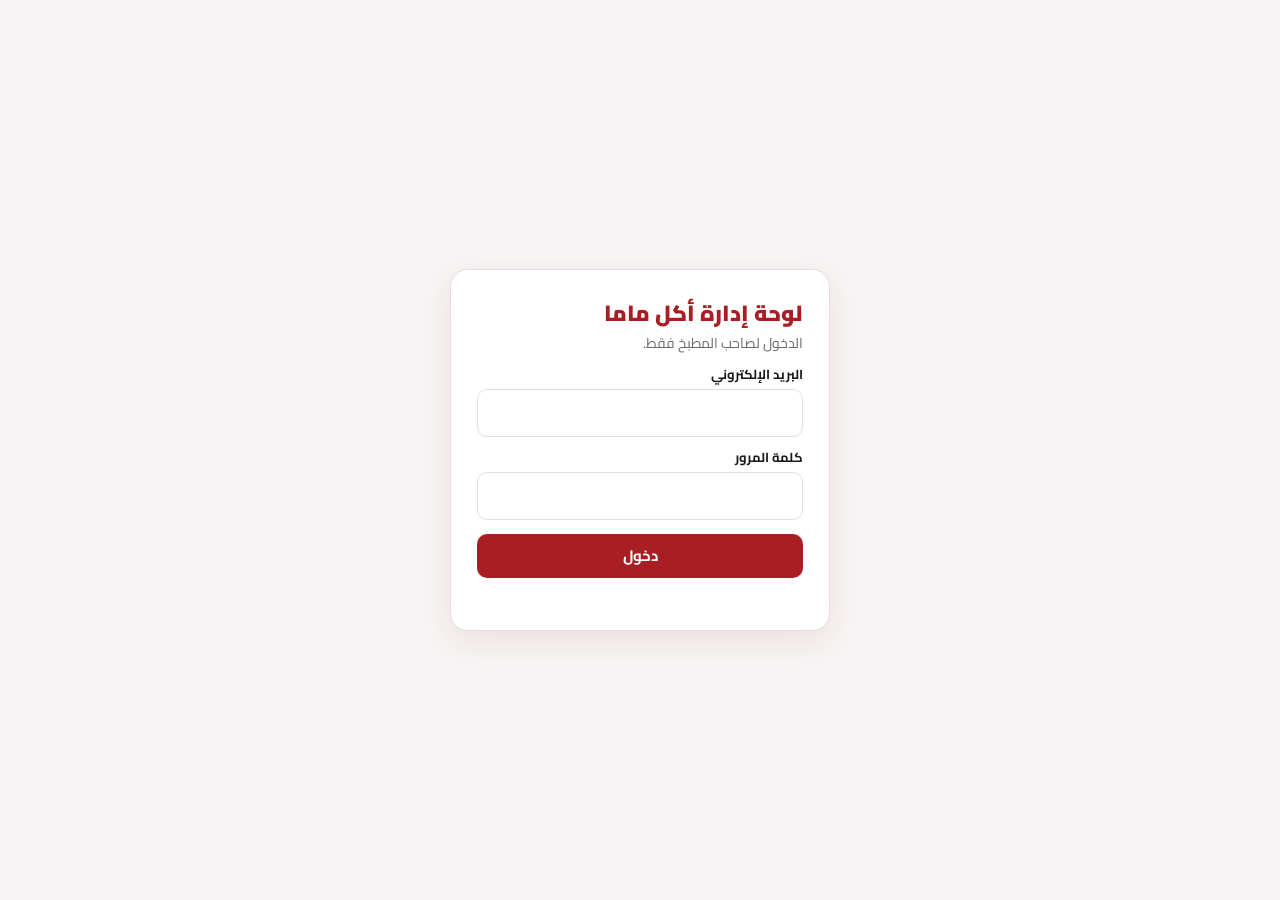
==== admin.html @ a872c8ad "Add admin panel HTML structure and styling" ====
<!DOCTYPE html><html lang="ar" dir="rtl"><head><meta charset="utf-8"><meta name="viewport" content="width=device-width,initial-scale=1"><meta name="robots" content="noindex,nofollow"><title>لوحة إدارة أكل ماما</title>
<link href="https://fonts.googleapis.com/css2?family=Cairo:wght@400;600;700;900&display=swap" rel="stylesheet">
<style>
:root{--red:#A81E24;--bg:#F6F4F4;--line:#e5dede;--mute:#6b6b6b;--ok:#1F8A5B;--wait:#B7810A;--blue:#2F6FDE}*{box-sizing:border-box;margin:0}
body{background:var(--bg);font:400 15px/1.6 Cairo,Tahoma,sans-serif;color:#1a1a1a}button,input,select,textarea{font:inherit}
.login{min-height:100vh;display:grid;place-items:center;padding:16px}.lbox{background:#fff;border:1px solid var(--line);border-radius:18px;padding:26px;width:100%;max-width:380px;box-shadow:0 10px 30px #a81e2418}
.lbox h1{font-size:22px;color:var(--red);font-weight:900}.lbox p{color:var(--mute);font-size:14px;margin-bottom:10px}
label{display:block;font-weight:700;font-size:13px;margin:10px 0 4px}
input,select,textarea{width:100%;padding:11px 13px;border:1px solid var(--line);border-radius:10px;background:#fff}
.btn{background:var(--red);color:#fff;border:0;border-radius:10px;padding:10px 16px;cursor:pointer;font-weight:700}.btn.g{background:#fff;color:var(--red);border:1px solid var(--line)}.btn.s{padding:6px 12px;font-size:13px}
.lbox .btn{width:100%;margin-top:14px}.err{color:#c0392b;font-size:13px;min-height:18px;margin-top:8px}
header{background:var(--red);color:#fff;padding:12px 16px;display:flex;align-items:center;gap:10px}header b{font-size:18px}header .sp{flex:1}header .btn{background:#ffffff26}
.wrap{max-width:1000px;margin:0 auto;padding:14px 12px 60px}
.stats{display:grid;grid-template-columns:repeat(4,1fr);gap:10px}.st{background:#fff;border:1px solid var(--line);border-radius:12px;padding:12px}.st small{color:var(--mute);display:block;font-size:12px}.st b{font-size:26px}
.tabs{display:flex;gap:8px;margin:14px 0}.tabs button{flex:1;background:#fff;border:1px solid var(--line);border-radius:12px;padding:10px;font-weight:700;cursor:pointer}.tabs button.on{background:var(--red);color:#fff}
.tools{display:flex;gap:8px;margin-bottom:12px;flex-wrap:wrap}.tools input{flex:1;min-width:150px}.tools select{width:auto}
.o{background:#fff;border:1px solid var(--line);border-radius:14px;padding:14px;margin-bottom:10px}.o.new{border-color:var(--red);box-shadow:0 0 0 2px #a81e2418}
.oh{display:flex;justify-content:space-between;align-items:center;gap:8px;flex-wrap:wrap}.oh b{font-size:16px}
.pill{display:inline-block;padding:1px 12px;border-radius:99px;font-size:12px;font-weight:700;color:#fff}
.p-new{background:var(--red)}.p-preparing{background:var(--wait)}.p-on_the_way{background:var(--blue)}.p-delivered{background:var(--ok)}.p-cancelled{background:#777}
.ob{color:#444;font-size:14px;margin:6px 0}.ob a{color:var(--red);font-weight:700;text-decoration:none}.items{background:#faf6f6;border-radius:10px;padding:8px 12px;margin:8px 0;font-size:14px}
.items div{display:flex;justify-content:space-between}.acts{display:flex;gap:6px;flex-wrap:wrap;margin-top:8px}
.acts .btn{flex:1;min-width:110px}.empty{text-align:center;color:var(--mute);padding:30px}
.mi{display:grid;grid-template-columns:1fr 90px auto auto;gap:6px;align-items:center;background:#fff;border:1px solid var(--line);border-radius:12px;padding:10px;margin-bottom:8px}
.mi small{color:var(--mute)}.mi.off{opacity:.55}@media(max-width:600px){.stats{grid-template-columns:repeat(2,1fr)}.mi{grid-template-columns:1fr 80px}}
.add{background:#fff;border:1px dashed var(--red);border-radius:12px;padding:12px;margin-bottom:14px;display:grid;grid-template-columns:1fr 1fr 90px auto;gap:6px}@media(max-width:600px){.add{grid-template-columns:1fr 1fr}}
</style></head><body>
<div id="login" class="login"><form class="lbox" id="lf"><h1>لوحة إدارة أكل ماما</h1><p>الدخول لصاحب المطبخ فقط.</p>
<label>البريد الإلكتروني</label><input id="em" type="email" autocomplete="username" required dir="ltr"><label>كلمة المرور</label><input id="pw" type="password" autocomplete="current-password" required dir="ltr">
<button class="btn">دخول</button><div class="err" id="le"></div></form></div>
<div id="app" style="display:none"><header><div><b>🍲 لوحة أكل ماما</b></div><div class="sp"></div><button class="btn s" id="out">خروج</button></header>
<div class="wrap"><div class="stats"><div class="st"><small>جديد</small><b id="s1">0</b></div><div class="st"><small>بيتجهز</small><b id="s2">0</b></div><div class="st"><small>في الطريق</small><b id="s3">0</b></div><div class="st"><small>إجمالي مبيعات اليوم (EGP)</small><b id="s4">0</b></div></div>
<div class="tabs"><button id="t1" class="on">الطلبات</button><button id="t2">المنيو</button></div>
<div id="v1"><div class="tools"><input id="q" placeholder="ابحث بالاسم أو الموبايل أو الكود"><select id="f"><option value="">كل الحالات</option><option value="new">جديد</option><option value="preparing">بيتجهز</option><option value="on_the_way">في الطريق</option><option value="delivered">تم التوصيل</option><option value="cancelled">ملغي</option></select><button class="btn g" id="rf">تحديث</button></div><div id="list"></div></div>
<div id="v2" style="display:none"><div class="add"><input id="ns" placeholder="القسم (مثال: مشويات)"><input id="nn" placeholder="اسم الصنف"><input id="np" type="number" placeholder="السعر" min="0"><button class="btn" id="na">إضافة صنف</button></div><div id="menu"></div></div>
</div></div>
<script>
const SB="https://jedjixrybyxhanaqokre.supabase.co",KEY="eyJhbGciOiJIUzI1NiIsInR5cCI6IkpXVCJ9.eyJpc3MiOiJzdXBhYmFzZSIsInJlZiI6ImplZGppeHJ5Ynl4aGFuYXFva3JlIiwicm9sZSI6ImFub24iLCJpYXQiOjE3OTU3MDI4NTYsImV4cCI6MjExMTI3ODg1Nn0.cDuijI1dkCsTh5ycPHUPCugEI1_4xQxCko-uhGBEVJs";
const $=i=>document.getElementById(i);const esc=s=>String(s??"").replace(/[&<>"']/g,c=>({"&":"&amp;","<":"&lt;",">":"&gt;",'"':"&quot;","'":"&#39;"}[c]));
let S=null,orders=[],menu=[],lastNew=-1;
const LBL={new:"جديد",preparing:"بيتجهز",on_the_way:"في الطريق",delivered:"تم التوصيل",cancelled:"ملغي"};
const H=()=>({apikey:KEY,Authorization:"Bearer "+S.access_token,"Content-Type":"application/json"});
async function ensure(){if(S.exp*1000-Date.now()>120000)return;const r=await fetch(SB+"/auth/v1/token?grant_type=refresh_token",{method:"POST",headers:{apikey:KEY,"Content-Type":"application/json"},body:JSON.stringify({refresh_token:S.refresh_token})});if(r.ok){const j=await r.json();S={access_token:j.access_token,refresh_token:j.refresh_token,exp:Math.floor(Date.now()/1000)+j.expires_in};sessionStorage.setItem("mama_s",JSON.stringify(S))}else logout()}
function logout(){sessionStorage.removeItem("mama_s");location.reload()}
$("lf").onsubmit=async e=>{e.preventDefault();$("le").textContent="";const r=await fetch(SB+"/auth/v1/token?grant_type=password",{method:"POST",headers:{apikey:KEY,"Content-Type":"application/json"},body:JSON.stringify({email:$("em").value.trim(),password:$("pw").value})});
 if(!r.ok){$("le").textContent="البريد أو كلمة المرور غير صحيحة";return}const j=await r.json();S={access_token:j.access_token,refresh_token:j.refresh_token,exp:Math.floor(Date.now()/1000)+j.expires_in};sessionStorage.setItem("mama_s",JSON.stringify(S));start()};
$("out").onclick=logout;
function start(){$("login").style.display="none";$("app").style.display="";load();loadMenu();setInterval(()=>{if(!document.hidden)load()},20000)}
async function load(){try{await ensure();const r=await fetch(SB+"/rest/v1/mama_orders?select=*&order=created_at.desc&limit=500",{headers:H()});if(r.status===401||r.status===403){logout();return}orders=await r.json();
 const n=orders.filter(o=>o.status==="new").length;if(lastNew>=0&&n>lastNew){try{new Audio("[data-uri]").play()}catch(e){}document.title="🔔 طلب جديد!"}else if(n===0)document.title="لوحة إدارة أكل ماما";lastNew=n;render()}catch(e){}}
function render(){
 const today=new Date().toLocaleDateString("sv-SE",{timeZone:"Africa/Cairo"});
 $("s1").textContent=orders.filter(o=>o.status==="new").length;$("s2").textContent=orders.filter(o=>o.status==="preparing").length;$("s3").textContent=orders.filter(o=>o.status==="on_the_way").length;
 $("s4").textContent=orders.filter(o=>o.status!=="cancelled"&&new Date(o.created_at).toLocaleDateString("sv-SE",{timeZone:"Africa/Cairo"})===today).reduce((a,o)=>a+Number(o.total),0).toFixed(0);
 const q=$("q").value.trim().toLowerCase(),f=$("f").value;
 const rows=orders.filter(o=>(!f||o.status===f)&&(!q||(o.name+o.phone+o.code).toLowerCase().includes(q)));
 $("list").innerHTML=rows.length?rows.map(o=>{const nx={new:["preparing","ابدأ التجهيز"],preparing:["on_the_way","خرج للتوصيل"],on_the_way:["delivered","تم التوصيل"]}[o.status];
 return `<div class="o ${o.status==="new"?"new":""}"><div class="oh"><b>${esc(o.name)} <span style="color:var(--mute);font-weight:400">#${esc(o.code)}</span></b><span class="pill p-${o.status}">${LBL[o.status]}</span></div>
 <div class="ob">📞 <a href="tel:${esc(o.phone)}" dir="ltr">${esc(o.phone)}</a> · 📍 ${esc(o.address)}</div>
 <div class="items">${o.items.map(i=>`<div><span>${esc(i.name)} × ${i.qty}</span><b dir="ltr">${Number(i.price*i.qty).toFixed(2)}</b></div>`).join("")}<div style="border-top:1px solid var(--line);margin-top:4px"><b>الإجمالي</b><b dir="ltr">${Number(o.total).toFixed(2)} EGP</b></div></div>
 ${o.notes?`<div class="ob">📝 ${esc(o.notes)}</div>`:""}<div class="ob" style="color:var(--mute);font-size:12px">${new Date(o.created_at).toLocaleString("ar-EG",{timeZone:"Africa/Cairo"})}</div>
 <div class="acts">${nx?`<button class="btn" data-s="${nx[0]}" data-id="${o.id}">${nx[1]}</button>`:""}${o.status!=="delivered"&&o.status!=="cancelled"?`<button class="btn g" data-s="cancelled" data-id="${o.id}">إلغاء</button>`:""}<button class="btn g" data-del="${o.id}">حذف</button></div></div>`}).join(""):'<div class="empty">مفيش طلبات</div>'}
$("list").onclick=async e=>{const b=e.target.closest("button");if(!b)return;await ensure();
 if(b.dataset.del){if(!confirm("حذف الطلب نهائيًا؟"))return;const r=await fetch(SB+"/rest/v1/mama_orders?id=eq."+b.dataset.del,{method:"DELETE",headers:H()});if(!r.ok)alert("تعذر الحذف");load();return}
 if(b.dataset.s==="cancelled"&&!confirm("إلغاء الطلب؟"))return;
 const r=await fetch(SB+"/rest/v1/mama_orders?id=eq."+b.dataset.id,{method:"PATCH",headers:H(),body:JSON.stringify({status:b.dataset.s})});if(!r.ok)alert("تعذر الحفظ");load()};
$("q").oninput=render;$("f").onchange=render;$("rf").onclick=load;
$("t1").onclick=()=>{$("v1").style.display="";$("v2").style.display="none";$("t1").className="on";$("t2").className=""};
$("t2").onclick=()=>{$("v2").style.display="";$("v1").style.display="none";$("t2").className="on";$("t1").className=""};
async function loadMenu(){await ensure();const r=await fetch(SB+"/rest/v1/mama_menu?select=*&order=sort.asc,id.asc",{headers:H()});menu=r.ok?await r.json():[];renderMenu()}
function renderMenu(){$("menu").innerHTML=menu.map(m=>`<div class="mi ${m.active?"":"off"}"><div><b>${esc(m.name)}</b><br><small>${esc(m.section)}</small></div><input type="number" min="0" value="${m.price}" data-p="${m.id}"><button class="btn s g" data-t="${m.id}">${m.active?"إخفاء":"إظهار"}</button><button class="btn s g" data-x="${m.id}">حذف</button></div>`).join("")||'<div class="empty">المنيو فاضي</div>'}
async function mpatch(id,body){await ensure();const r=await fetch(SB+"/rest/v1/mama_menu?id=eq."+id,{method:"PATCH",headers:H(),body:JSON.stringify(body)});if(!r.ok)alert("تعذر الحفظ");loadMenu()}
$("menu").onchange=e=>{const i=e.target.closest("[data-p]");if(i&&Number(i.value)>=0)mpatch(i.dataset.p,{price:Number(i.value)})};
$("menu").onclick=async e=>{const b=e.target.closest("button");if(!b)return;if(b.dataset.t){const m=menu.find(x=>x.id==b.dataset.t);mpatch(m.id,{active:!m.active})}
 if(b.dataset.x){if(!confirm("حذف الصنف نهائيًا؟"))return;await ensure();await fetch(SB+"/rest/v1/mama_menu?id=eq."+b.dataset.x,{method:"DELETE",headers:H()});loadMenu()}};
$("na").onclick=async()=>{const s=$("ns").value.trim(),n=$("nn").value.trim(),p=Number($("np").value);if(!s||!n||!(p>=0)||$("np").value===""){alert("اكمل القسم والاسم والسعر");return}
 await ensure();const r=await fetch(SB+"/rest/v1/mama_menu",{method:"POST",headers:H(),body:JSON.stringify({section:s,name:n,price:p,sort:(menu.reduce((a,m)=>Math.max(a,m.sort),0)+1)})});if(!r.ok){alert("تعذر الإضافة");return}$("ns").value=$("nn").value=$("np").value="";loadMenu()};
try{S=JSON.parse(sessionStorage.getItem("mama_s")||"null")}catch(e){}if(S)start();
</script></body></html>
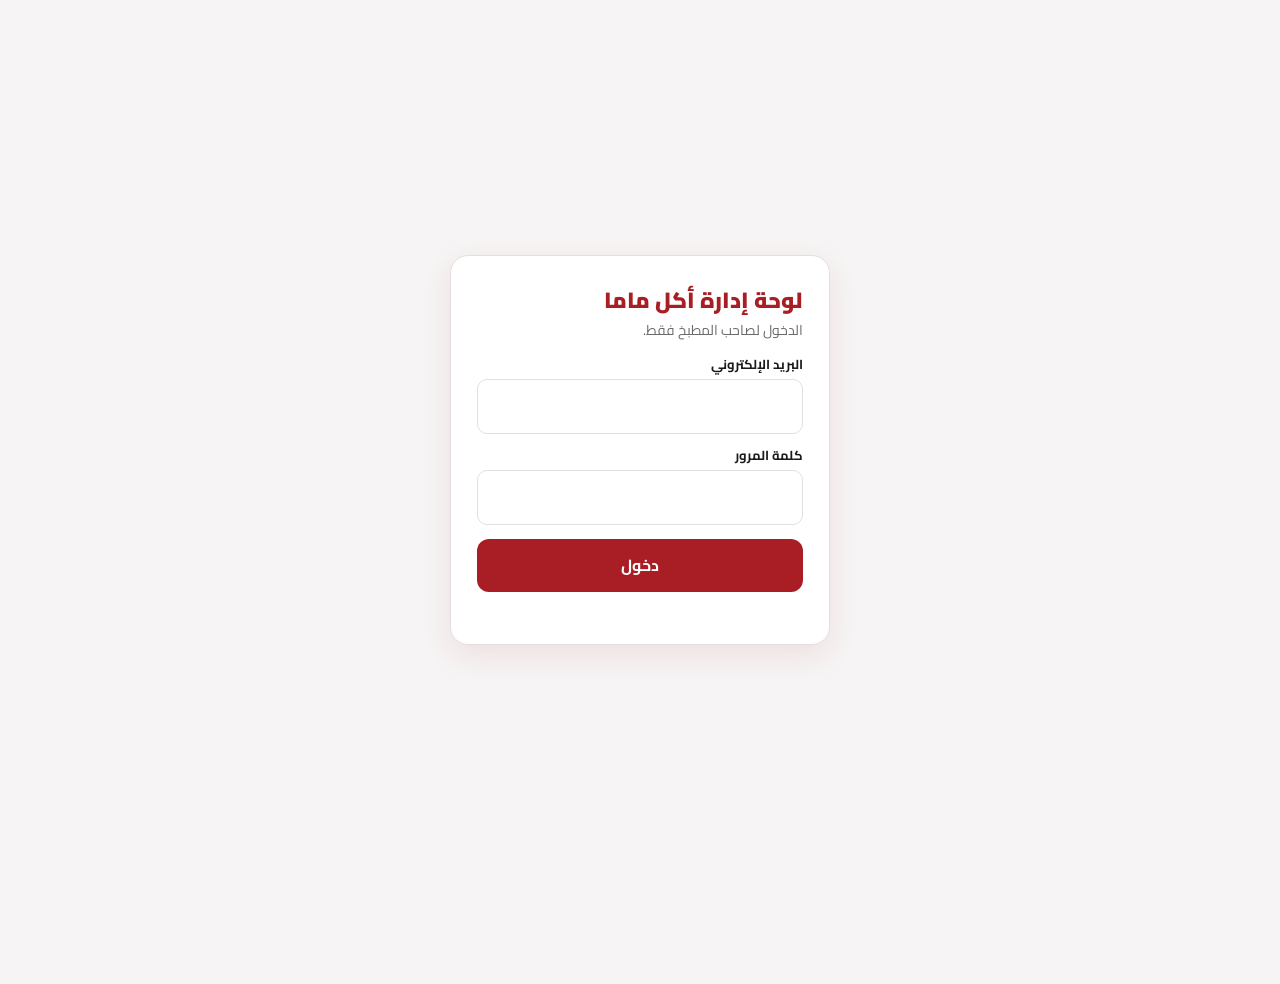
==== commit 1f6c7468: "Refactor admin.html for better structure and styles" ====
--- a/admin.html
+++ b/admin.html
@@ -2,7 +2,7 @@
 <link href="https://fonts.googleapis.com/css2?family=Cairo:wght@400;600;700;900&display=swap" rel="stylesheet">
 <style>
 :root{--red:#A81E24;--bg:#F6F4F4;--line:#e5dede;--mute:#6b6b6b;--ok:#1F8A5B;--wait:#B7810A;--blue:#2F6FDE}*{box-sizing:border-box;margin:0}
-body{background:var(--bg);font:400 15px/1.6 Cairo,Tahoma,sans-serif;color:#1a1a1a}button,input,select,textarea{font:inherit}
+body{background:var(--bg);padding-bottom:84px;font:400 16px/1.7 Cairo,Tahoma,sans-serif;color:#1a1a1a}button,input,select,textarea{font:inherit}
 .login{min-height:100vh;display:grid;place-items:center;padding:16px}.lbox{background:#fff;border:1px solid var(--line);border-radius:18px;padding:26px;width:100%;max-width:380px;box-shadow:0 10px 30px #a81e2418}
 .lbox h1{font-size:22px;color:var(--red);font-weight:900}.lbox p{color:var(--mute);font-size:14px;margin-bottom:10px}
 label{display:block;font-weight:700;font-size:13px;margin:10px 0 4px}
@@ -18,26 +18,43 @@
 .oh{display:flex;justify-content:space-between;align-items:center;gap:8px;flex-wrap:wrap}.oh b{font-size:16px}
 .pill{display:inline-block;padding:1px 12px;border-radius:99px;font-size:12px;font-weight:700;color:#fff}
 .p-new{background:var(--red)}.p-preparing{background:var(--wait)}.p-on_the_way{background:var(--blue)}.p-delivered{background:var(--ok)}.p-cancelled{background:#777}
+.cu{background:#fff7f7;border:1px solid #f0d4d4;border-radius:12px;padding:10px 12px;margin:10px 0;display:grid;gap:8px}.cu small{display:block;color:var(--mute);font-size:12px}.cu b{font-size:17px;word-break:break-word}.cl{display:flex;gap:8px}.cb{flex:1;text-align:center;background:var(--red);color:#fff!important;border-radius:10px;padding:11px;font-weight:700;text-decoration:none}.cb.wa{background:#1f9d55}
 .ob{color:#444;font-size:14px;margin:6px 0}.ob a{color:var(--red);font-weight:700;text-decoration:none}.items{background:#faf6f6;border-radius:10px;padding:8px 12px;margin:8px 0;font-size:14px}
 .items div{display:flex;justify-content:space-between}.acts{display:flex;gap:6px;flex-wrap:wrap;margin-top:8px}
 .acts .btn{flex:1;min-width:110px}.empty{text-align:center;color:var(--mute);padding:30px}
 .mi{display:grid;grid-template-columns:1fr 90px auto auto;gap:6px;align-items:center;background:#fff;border:1px solid var(--line);border-radius:12px;padding:10px;margin-bottom:8px}
 .mi small{color:var(--mute)}.mi.off{opacity:.55}@media(max-width:600px){.stats{grid-template-columns:repeat(2,1fr)}.mi{grid-template-columns:1fr 80px}}
 .add{background:#fff;border:1px dashed var(--red);border-radius:12px;padding:12px;margin-bottom:14px;display:grid;grid-template-columns:1fr 1fr 90px auto;gap:6px}@media(max-width:600px){.add{grid-template-columns:1fr 1fr}}
-</style></head><body>
+</style><style>
+.bnav{position:fixed;inset-inline:0;bottom:0;z-index:20;display:flex;background:#fff;border-top:1px solid var(--line);padding:6px 8px calc(6px + env(safe-area-inset-bottom));gap:6px;box-shadow:0 -4px 18px #0000000d}
+.bnav button{flex:1;border:0;background:none;border-radius:12px;padding:12px 4px;font-weight:700;font-size:16px;color:var(--mute);cursor:pointer;position:relative}
+.bnav button.on{background:#a81e2412;color:var(--red)}
+.bnav i{position:absolute;top:4px;inset-inline-start:calc(50% + 14px);background:var(--red);color:#fff;border-radius:99px;font-style:normal;font-size:12px;min-width:20px;height:20px;line-height:20px;text-align:center;padding:0 5px}
+.ov h2{font-size:17px;margin:18px 2px 8px;font-weight:900}
+.kp{display:grid;grid-template-columns:repeat(3,1fr);gap:10px}.kp .c{background:#fff;border:1px solid var(--line);border-radius:14px;padding:14px 10px;text-align:center}.kp small{display:block;color:var(--mute);font-size:13px}.kp b{font-size:30px;line-height:1.3}
+.big{background:#fff;border:1px solid var(--line);border-radius:14px;padding:16px;display:flex;justify-content:space-between;align-items:center}.big b{font-size:30px;color:var(--red)}
+.fn{background:#fff;border:1px solid var(--line);border-radius:14px;padding:14px}.fr{margin:8px 0}.fr .l{display:flex;justify-content:space-between;font-weight:700;font-size:15px}.fr .bar{height:12px;background:#f0e8e8;border-radius:99px;margin-top:5px;overflow:hidden}.fr .bar i{display:block;height:100%;background:var(--red);border-radius:99px}.fr small{color:var(--mute)}
+.chips{display:flex;gap:8px;overflow-x:auto;padding-bottom:6px;margin-bottom:10px;scrollbar-width:none}.chips button{flex:none;border:1px solid var(--line);background:#fff;border-radius:99px;padding:9px 16px;font-weight:700;font-size:15px;cursor:pointer}.chips button.on{background:var(--red);color:#fff;border-color:var(--red)}
+.btn{padding:13px 18px;font-size:16px;border-radius:12px}.btn.s{padding:10px 14px;font-size:15px}.cb{padding:14px;font-size:17px}.cu b{font-size:19px}input,select,textarea{font-size:16px;padding:13px}
+.mi{grid-template-columns:1fr 100px auto auto}
+</style>
+</head><body>
 <div id="login" class="login"><form class="lbox" id="lf"><h1>لوحة إدارة أكل ماما</h1><p>الدخول لصاحب المطبخ فقط.</p>
 <label>البريد الإلكتروني</label><input id="em" type="email" autocomplete="username" required dir="ltr"><label>كلمة المرور</label><input id="pw" type="password" autocomplete="current-password" required dir="ltr">
 <button class="btn">دخول</button><div class="err" id="le"></div></form></div>
-<div id="app" style="display:none"><header><div><b>🍲 لوحة أكل ماما</b></div><div class="sp"></div><button class="btn s" id="out">خروج</button></header>
-<div class="wrap"><div class="stats"><div class="st"><small>جديد</small><b id="s1">0</b></div><div class="st"><small>بيتجهز</small><b id="s2">0</b></div><div class="st"><small>في الطريق</small><b id="s3">0</b></div><div class="st"><small>إجمالي مبيعات اليوم (EGP)</small><b id="s4">0</b></div></div>
-<div class="tabs"><button id="t1" class="on">الطلبات</button><button id="t2">المنيو</button></div>
-<div id="v1"><div class="tools"><input id="q" placeholder="ابحث بالاسم أو الموبايل أو الكود"><select id="f"><option value="">كل الحالات</option><option value="new">جديد</option><option value="preparing">بيتجهز</option><option value="on_the_way">في الطريق</option><option value="delivered">تم التوصيل</option><option value="cancelled">ملغي</option></select><button class="btn g" id="rf">تحديث</button></div><div id="list"></div></div>
+<div id="app" style="display:none"><header><div><b>لوحة أكل ماما</b></div><div class="sp"></div><button class="btn s" id="out">خروج</button></header>
+<div class="wrap">
+<div id="v0" class="ov"><div class="big"><span>مبيعات اليوم (EGP)</span><b id="s4">0</b></div>
+<h2>الطلبات الآن</h2><div class="kp"><div class="c"><small>جديد</small><b id="s1">0</b></div><div class="c"><small>بيتجهز</small><b id="s2">0</b></div><div class="c"><small>في الطريق</small><b id="s3">0</b></div></div>
+<h2>الزوار</h2><div class="kp"><div class="c"><small>النهاردة</small><b id="vt">-</b></div><div class="c"><small>آخر 7 أيام</small><b id="vw">-</b></div><div class="c"><small>الإجمالي</small><b id="va">-</b></div></div>
+<h2>مسار الطلب (آخر 7 أيام)</h2><div class="fn" id="fun"></div><p style="color:var(--mute);font-size:12px;margin-top:8px">الإحصائيات مجهولة الهوية: رقم عشوائي لكل جهاز بدون أي بيانات شخصية.</p></div>
+<div id="v1" style="display:none"><div class="chips" id="chips"></div><div class="tools"><input id="q" placeholder="ابحث بالاسم أو الموبايل أو الكود"><button class="btn g" id="rf">تحديث</button></div><div id="list"></div></div>
 <div id="v2" style="display:none"><div class="add"><input id="ns" placeholder="القسم (مثال: مشويات)"><input id="nn" placeholder="اسم الصنف"><input id="np" type="number" placeholder="السعر" min="0"><button class="btn" id="na">إضافة صنف</button></div><div id="menu"></div></div>
-</div></div>
+</div><nav class="bnav" id="nav"><button id="t0" class="on">نظرة عامة</button><button id="t1">الطلبات<i id="nb" style="display:none">0</i></button><button id="t2">المنيو</button></nav></div>
 <script>
 const SB="https://jedjixrybyxhanaqokre.supabase.co",KEY="eyJhbGciOiJIUzI1NiIsInR5cCI6IkpXVCJ9.eyJpc3MiOiJzdXBhYmFzZSIsInJlZiI6ImplZGppeHJ5Ynl4aGFuYXFva3JlIiwicm9sZSI6ImFub24iLCJpYXQiOjE3OTU3MDI4NTYsImV4cCI6MjExMTI3ODg1Nn0.cDuijI1dkCsTh5ycPHUPCugEI1_4xQxCko-uhGBEVJs";
 const $=i=>document.getElementById(i);const esc=s=>String(s??"").replace(/[&<>"']/g,c=>({"&":"&amp;","<":"&lt;",">":"&gt;",'"':"&quot;","'":"&#39;"}[c]));
-let S=null,orders=[],menu=[],lastNew=-1;
+let FIL="",S=null,orders=[],menu=[],lastNew=-1;
 const LBL={new:"جديد",preparing:"بيتجهز",on_the_way:"في الطريق",delivered:"تم التوصيل",cancelled:"ملغي"};
 const H=()=>({apikey:KEY,Authorization:"Bearer "+S.access_token,"Content-Type":"application/json"});
 async function ensure(){if(S.exp*1000-Date.now()>120000)return;const r=await fetch(SB+"/auth/v1/token?grant_type=refresh_token",{method:"POST",headers:{apikey:KEY,"Content-Type":"application/json"},body:JSON.stringify({refresh_token:S.refresh_token})});if(r.ok){const j=await r.json();S={access_token:j.access_token,refresh_token:j.refresh_token,exp:Math.floor(Date.now()/1000)+j.expires_in};sessionStorage.setItem("mama_s",JSON.stringify(S))}else logout()}
@@ -45,28 +62,34 @@
 $("lf").onsubmit=async e=>{e.preventDefault();$("le").textContent="";const r=await fetch(SB+"/auth/v1/token?grant_type=password",{method:"POST",headers:{apikey:KEY,"Content-Type":"application/json"},body:JSON.stringify({email:$("em").value.trim(),password:$("pw").value})});
  if(!r.ok){$("le").textContent="البريد أو كلمة المرور غير صحيحة";return}const j=await r.json();S={access_token:j.access_token,refresh_token:j.refresh_token,exp:Math.floor(Date.now()/1000)+j.expires_in};sessionStorage.setItem("mama_s",JSON.stringify(S));start()};
 $("out").onclick=logout;
-function start(){$("login").style.display="none";$("app").style.display="";load();loadMenu();setInterval(()=>{if(!document.hidden)load()},20000)}
+function start(){$("login").style.display="none";$("app").style.display="";load();loadMenu();stats();setInterval(()=>{if(!document.hidden)load()},20000)}
 async function load(){try{await ensure();const r=await fetch(SB+"/rest/v1/mama_orders?select=*&order=created_at.desc&limit=500",{headers:H()});if(r.status===401||r.status===403){logout();return}orders=await r.json();
- const n=orders.filter(o=>o.status==="new").length;if(lastNew>=0&&n>lastNew){try{new Audio("[data-uri]").play()}catch(e){}document.title="🔔 طلب جديد!"}else if(n===0)document.title="لوحة إدارة أكل ماما";lastNew=n;render()}catch(e){}}
+ const n=orders.filter(o=>o.status==="new").length;if(lastNew>=0&&n>lastNew){try{new Audio("[data-uri]").play()}catch(e){}document.title="(1) طلب جديد!"}else if(n===0)document.title="لوحة إدارة أكل ماما";lastNew=n;render()}catch(e){}}
 function render(){
  const today=new Date().toLocaleDateString("sv-SE",{timeZone:"Africa/Cairo"});
  $("s1").textContent=orders.filter(o=>o.status==="new").length;$("s2").textContent=orders.filter(o=>o.status==="preparing").length;$("s3").textContent=orders.filter(o=>o.status==="on_the_way").length;
  $("s4").textContent=orders.filter(o=>o.status!=="cancelled"&&new Date(o.created_at).toLocaleDateString("sv-SE",{timeZone:"Africa/Cairo"})===today).reduce((a,o)=>a+Number(o.total),0).toFixed(0);
- const q=$("q").value.trim().toLowerCase(),f=$("f").value;
+ const q=$("q").value.trim().toLowerCase(),f=FIL;
+ const cnt=k=>k?orders.filter(o=>o.status===k).length:orders.length;$("chips").innerHTML=[["","الكل"],["new","جديد"],["preparing","بيتجهز"],["on_the_way","في الطريق"],["delivered","تم التوصيل"],["cancelled","ملغي"]].map(c=>`<button data-f="${c[0]}" class="${f===c[0]?"on":""}">${c[1]} (${cnt(c[0])})</button>`).join("");const nn=cnt("new");$("nb").style.display=nn?"":"none";$("nb").textContent=nn;
+ const wa=p=>{let d=String(p).replace(/\D/g,"");if(d.startsWith("00"))d=d.slice(2);else if(d.startsWith("0"))d="20"+d.slice(1);return d};
  const rows=orders.filter(o=>(!f||o.status===f)&&(!q||(o.name+o.phone+o.code).toLowerCase().includes(q)));
  $("list").innerHTML=rows.length?rows.map(o=>{const nx={new:["preparing","ابدأ التجهيز"],preparing:["on_the_way","خرج للتوصيل"],on_the_way:["delivered","تم التوصيل"]}[o.status];
  return `<div class="o ${o.status==="new"?"new":""}"><div class="oh"><b>${esc(o.name)} <span style="color:var(--mute);font-weight:400">#${esc(o.code)}</span></b><span class="pill p-${o.status}">${LBL[o.status]}</span></div>
- <div class="ob">📞 <a href="tel:${esc(o.phone)}" dir="ltr">${esc(o.phone)}</a> · 📍 ${esc(o.address)}</div>
+ <div class="cu"><div><small>الاسم</small><b>${esc(o.name)}</b></div><div><small>الموبايل</small><b dir="ltr">${esc(o.phone)}</b></div><div><small>العنوان</small><b>${esc(o.address)}</b></div><div class="cl"><a class="cb" href="tel:${esc(o.phone)}">اتصال</a><a class="cb wa" target="_blank" rel="noopener" href="https://wa.me/${wa(o.phone)}">واتساب</a></div></div>
  <div class="items">${o.items.map(i=>`<div><span>${esc(i.name)} × ${i.qty}</span><b dir="ltr">${Number(i.price*i.qty).toFixed(2)}</b></div>`).join("")}<div style="border-top:1px solid var(--line);margin-top:4px"><b>الإجمالي</b><b dir="ltr">${Number(o.total).toFixed(2)} EGP</b></div></div>
- ${o.notes?`<div class="ob">📝 ${esc(o.notes)}</div>`:""}<div class="ob" style="color:var(--mute);font-size:12px">${new Date(o.created_at).toLocaleString("ar-EG",{timeZone:"Africa/Cairo"})}</div>
+ ${o.notes?`<div class="ob">ملاحظات: ${esc(o.notes)}</div>`:""}<div class="ob" style="color:var(--mute);font-size:12px">${new Date(o.created_at).toLocaleString("ar-EG",{timeZone:"Africa/Cairo"})}</div>
  <div class="acts">${nx?`<button class="btn" data-s="${nx[0]}" data-id="${o.id}">${nx[1]}</button>`:""}${o.status!=="delivered"&&o.status!=="cancelled"?`<button class="btn g" data-s="cancelled" data-id="${o.id}">إلغاء</button>`:""}<button class="btn g" data-del="${o.id}">حذف</button></div></div>`}).join(""):'<div class="empty">مفيش طلبات</div>'}
 $("list").onclick=async e=>{const b=e.target.closest("button");if(!b)return;await ensure();
  if(b.dataset.del){if(!confirm("حذف الطلب نهائيًا؟"))return;const r=await fetch(SB+"/rest/v1/mama_orders?id=eq."+b.dataset.del,{method:"DELETE",headers:H()});if(!r.ok)alert("تعذر الحذف");load();return}
  if(b.dataset.s==="cancelled"&&!confirm("إلغاء الطلب؟"))return;
  const r=await fetch(SB+"/rest/v1/mama_orders?id=eq."+b.dataset.id,{method:"PATCH",headers:H(),body:JSON.stringify({status:b.dataset.s})});if(!r.ok)alert("تعذر الحفظ");load()};
-$("q").oninput=render;$("f").onchange=render;$("rf").onclick=load;
-$("t1").onclick=()=>{$("v1").style.display="";$("v2").style.display="none";$("t1").className="on";$("t2").className=""};
-$("t2").onclick=()=>{$("v2").style.display="";$("v1").style.display="none";$("t2").className="on";$("t1").className=""};
+$("q").oninput=render;$("chips").onclick=e=>{const b=e.target.closest("button");if(!b)return;FIL=b.dataset.f;render()};$("rf").onclick=load;
+function tab(n){["0","1","2"].forEach(i=>{$("v"+i).style.display=i==n?"":"none";$("t"+i).className=i==n?"on":""});if(n==0)stats()}
+$("t0").onclick=()=>tab(0);$("t1").onclick=()=>tab(1);$("t2").onclick=()=>tab(2);
+async function stats(){try{await ensure();const r=await fetch(SB+"/rest/v1/rpc/mama_stats",{method:"POST",headers:H(),body:"{}"});if(!r.ok)return;const j=await r.json();
+ $("vt").textContent=j.visit.today;$("vw").textContent=j.visit.week;$("va").textContent=j.visit.total;
+ const base=Math.max(j.visit.week,1),rows=[["زاروا الموقع",j.visit.week],["أضافوا للسلة",j.cart.week],["دخلوا إتمام الطلب",j.checkout.week],["طلبات مؤكدة",j.orders.week]];
+ $("fun").innerHTML=rows.map(x=>`<div class="fr"><div class="l"><span>${x[0]}</span><b>${x[1]}</b></div><div class="bar"><i style="width:${Math.min(100,Math.round(x[1]/base*100))}%"></i></div></div>`).join("")+`<small>نسبة التحويل من زيارة لطلب: ${Math.round(j.orders.week/base*100)}%</small>`}catch(e){}}
 async function loadMenu(){await ensure();const r=await fetch(SB+"/rest/v1/mama_menu?select=*&order=sort.asc,id.asc",{headers:H()});menu=r.ok?await r.json():[];renderMenu()}
 function renderMenu(){$("menu").innerHTML=menu.map(m=>`<div class="mi ${m.active?"":"off"}"><div><b>${esc(m.name)}</b><br><small>${esc(m.section)}</small></div><input type="number" min="0" value="${m.price}" data-p="${m.id}"><button class="btn s g" data-t="${m.id}">${m.active?"إخفاء":"إظهار"}</button><button class="btn s g" data-x="${m.id}">حذف</button></div>`).join("")||'<div class="empty">المنيو فاضي</div>'}
 async function mpatch(id,body){await ensure();const r=await fetch(SB+"/rest/v1/mama_menu?id=eq."+id,{method:"PATCH",headers:H(),body:JSON.stringify(body)});if(!r.ok)alert("تعذر الحفظ");loadMenu()}
